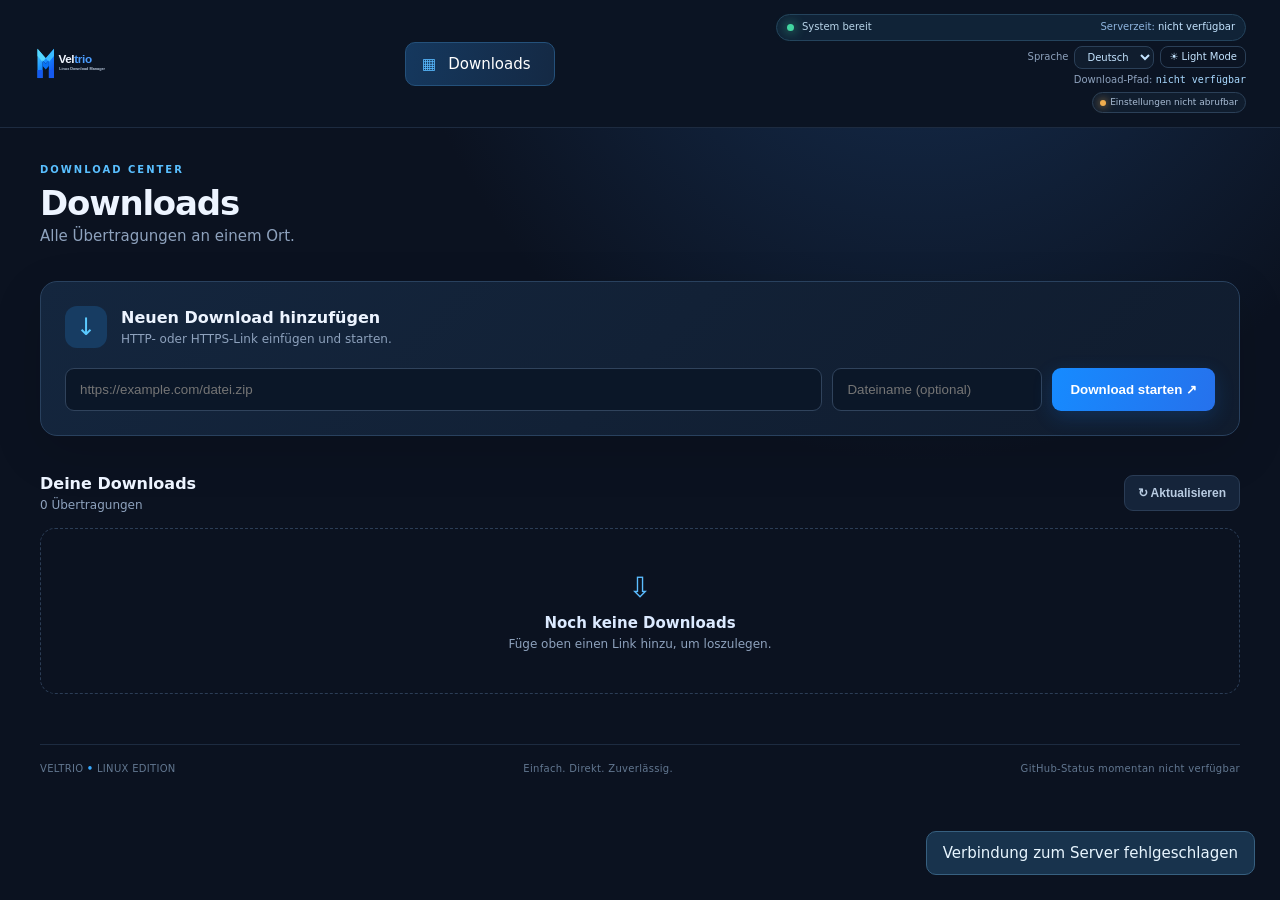
==== templates/index.html @ 201ae9a0 "Status Bar Top" ====
<!doctype html>
<html lang="de"><head><meta charset="utf-8"><meta name="viewport" content="width=device-width,initial-scale=1"><meta name="theme-color" content="#0b1220"><title>Veltrio – Download Manager</title><link rel="icon" type="image/svg+xml" href="/static/logo-status.svg"><link rel="stylesheet" href="/static/app.css?v=veltrio-header-proportions-20261105-5"></head>
<body><div class="shell"><aside class="sidebar"><img class="logo" src="/static/logo.svg" alt="Veltrio"><div class="nav active"> <span>▦</span> Downloads</div><div class="system-wrap"><div class="system"><span class="system-label"><span class="dot"></span><span data-i18n="systemReady">System bereit</span></span><span class="system-clock"><span data-i18n="serverTime">Serverzeit:</span> <time id="server-time">wird geladen …</time></span></div>
<div class="language-picker"><label for="language-select" data-i18n="language">Sprache</label><select id="language-select" aria-label="Language"><option value="de">Deutsch</option><option value="en">English</option><option value="es">Español</option></select><button type="button" id="theme-toggle" class="theme-toggle" aria-label="Toggle light/dark mode">☀ Light</button></div><div class="storage-path"><span data-i18n="downloadPath">Download-Pfad:</span> <code id="download-path">wird geladen …</code></div><div class="config-lights" id="config-lights" aria-live="polite"><span class="config-light pending">Einstellungen werden geladen …</span></div></div><div class="side-note">LINUX DOWNLOAD MANAGER</div></aside>
<main><header><div><div class="eyebrow" data-i18n="downloadCenter">DOWNLOAD CENTER</div><h1 data-i18n="downloads">Downloads</h1><p class="sub" data-i18n="subtitle">Alle Übertragungen an einem Ort.</p></div></header>
<section class="add-card"><div class="add-title"><div class="add-icon">↓</div><div><h2 data-i18n="addDownload">Neuen Download hinzufügen</h2><p data-i18n="addHint">HTTP- oder HTTPS-Link einfügen und starten.</p></div></div><form id="add-form"><input id="url" type="url" placeholder="https://example.com/file.zip" data-i18n-placeholder="urlPlaceholder" required><input id="filename" placeholder="Dateiname (optional)" data-i18n-placeholder="filenameOptional"><button type="submit"><span data-i18n="startDownload">Download starten</span> <span>↗</span></button></form></section>
<section class="list-head"><div><h2 data-i18n="yourDownloads">Deine Downloads</h2><p id="count">0 Übertragungen</p></div><button class="refresh" id="refresh" data-i18n="refresh">↻ Aktualisieren</button></section>
<section id="downloads" class="downloads"><div class="empty"><div class="empty-icon">⇩</div><h3 data-i18n="noDownloads">Noch keine Downloads</h3><p data-i18n="emptyHint">Füge oben einen Link hinzu, um loszulegen.</p></div></section>
<footer class="status-footer"><span>VELTRIO <b>•</b> LINUX EDITION</span><span data-i18n="tagline">Einfach. Direkt. Zuverlässig.</span><span id="version-status"><a href="https://github.com/anonymous-writer/Veltrio" target="_blank" rel="noopener">GitHub</a> · Status wird geladen …</span></footer></main></div><div id="toast"></div><script src="/static/app.js"></script></body></html>
---- static/app.css ----
:root{color-scheme:dark;--bg:#0b1220;--panel:#111c2e;--panel2:#142238;--line:#24344d;--text:#edf4ff;--muted:#8ea2bd;--blue:#238cff;--cyan:#5bd7ff}*{box-sizing:border-box}body{margin:0;background:radial-gradient(ellipse at 72% -20%,#18345a 0,transparent 42%),var(--bg);color:var(--text);font:15px Inter,ui-sans-serif,system-ui,-apple-system,Segoe UI,sans-serif}.shell{min-height:100vh;display:grid;grid-template-columns:248px 1fr}.sidebar{border-right:1px solid #1d2b40;padding:30px 20px;display:flex;flex-direction:column;background:#0b1423}.logo{width:205px;max-width:100%;height:auto;margin:0 0 48px}.nav{padding:13px 15px;border-radius:10px;color:#b5c5da}.nav span{margin-right:12px;color:#58baff}.nav.active{background:linear-gradient(100deg,#15385e,#142944);color:white;border:1px solid #24517b}.side-note{font-size:10px;letter-spacing:1.8px;color:#60748f;margin:32px 12px}.side-bottom{margin-top:auto;color:#91a5bf;font-size:12px;padding:12px}.dot{display:inline-block;width:7px;height:7px;border-radius:50%;background:#42d6a0;margin-right:8px;box-shadow:0 0 12px #42d6a0}main{max-width:1120px;width:100%;padding:52px 56px 26px;margin:0 auto}header,.list-head{display:flex;align-items:center;justify-content:space-between}.eyebrow{font-size:10px;letter-spacing:2px;color:#59bfff;font-weight:700}h1{font-size:34px;letter-spacing:-1.2px;margin:8px 0 4px}.sub,p{color:var(--muted)}.sub{margin:0}.system{border:1px solid #24435c;background:#102337;color:#b8d5e9;padding:9px 13px;border-radius:30px;font-size:12px}.add-card{margin-top:36px;background:linear-gradient(135deg,#14263e,#101c2e);border:1px solid #29415e;border-radius:17px;padding:24px;box-shadow:0 16px 50px #0002}.add-title{display:flex;align-items:center;gap:14px;margin-bottom:20px}.add-icon{width:42px;height:42px;display:grid;place-items:center;border-radius:12px;background:#173c62;color:#5bcaff;font-size:24px}.add-title h2,.list-head h2{font-size:16px;margin:0 0 5px}.add-title p,.list-head p{font-size:12px;margin:0}form{display:grid;grid-template-columns:1fr 210px auto;gap:10px}input{min-width:0;border:1px solid #30435c;background:#0b1728;color:white;border-radius:9px;padding:13px 14px;outline:none}input:focus{border-color:#319cff;box-shadow:0 0 0 3px #238cff22}button{border:0;border-radius:9px;background:linear-gradient(110deg,#168bff,#2671ec);color:white;font-weight:650;padding:0 18px;cursor:pointer;box-shadow:0 6px 20px #167cf533}button:hover{filter:brightness(1.12)}button:disabled{opacity:.5;cursor:wait}.list-head{margin:38px 0 16px}.refresh{background:#15243a;border:1px solid #2a3c55;box-shadow:none;color:#b9cce2;padding:10px 13px;font-size:12px}.downloads{display:grid;gap:10px}.empty{border:1px dashed #2b3d56;border-radius:15px;text-align:center;padding:42px 15px;color:#91a5bd}.empty-icon{font-size:28px;color:#5bbdff}.empty h3{font-size:15px;color:#dceaff;margin:10px 0 5px}.empty p{font-size:12px;margin:0}.item{background:#101d30;border:1px solid #263952;border-radius:13px;padding:17px 18px}.item-top{display:flex;justify-content:space-between;gap:14px}.filename{font-weight:650;overflow-wrap:anywhere}.meta{font-size:11px;color:#8196b2;margin-top:5px}.status{font-size:11px;border-radius:20px;padding:5px 9px;background:#1b3047;color:#a9c7e6;white-space:nowrap;height:max-content}.status.completed{color:#68e2b0;background:#12392f}.status.error{color:#ff9c9c;background:#3d2029}.status.downloading{color:#6dc9ff;background:#123653}.progress{height:6px;border-radius:9px;background:#24344a;margin:15px 0 9px;overflow:hidden}.bar{height:100%;background:linear-gradient(90deg,#188dff,#5bd7ff);border-radius:9px}.bottom{display:flex;justify-content:space-between;align-items:center;color:#91a5bf;font-size:11px;gap:12px}.actions{display:flex;gap:7px}.actions button{font-size:11px;padding:7px 10px;background:#1a2b43;border:1px solid #314761;box-shadow:none}footer{display:flex;justify-content:space-between;border-top:1px solid #1d2b40;margin-top:50px;padding-top:18px;color:#627790;font-size:9px;letter-spacing:1.4px}footer b{color:#36a9ff}#toast{position:fixed;bottom:25px;right:25px;background:#18334d;border:1px solid #376080;color:#e8f6ff;padding:12px 16px;border-radius:10px;opacity:0;transform:translateY(8px);transition:.2s;pointer-events:none}#toast.show{opacity:1;transform:translateY(0)}@media(max-width:850px){.shell{grid-template-columns:1fr}.sidebar{display:none}main{padding:30px 20px}form{grid-template-columns:1fr}.system{display:none}}@media(max-width:480px){h1{font-size:28px}.add-card{padding:17px}.bottom,footer{align-items:flex-start;flex-direction:column}.item-top{flex-direction:column}}

.status-footer{gap:12px;flex-wrap:wrap;letter-spacing:.3px;font-size:10px}.status-footer a{color:#8ebfe9;text-decoration:none}.status-footer a:hover{text-decoration:underline}
.system-wrap{text-align:right}.storage-path{margin-top:8px;color:var(--muted);font-size:11px;max-width:420px;overflow-wrap:anywhere}.storage-path code{color:#a9d9ff;font-family:ui-monospace,SFMono-Regular,monospace}

@media(max-width:850px){.system-wrap{display:none}}

/* Runtime configuration indicators */
.system-wrap{text-align:right;max-width:520px}.storage-path{margin-top:8px;max-width:520px;overflow-wrap:anywhere}.config-lights{display:flex;justify-content:flex-end;flex-wrap:wrap;gap:6px;margin-top:9px}.config-light{display:inline-flex;align-items:center;gap:6px;border:1px solid #2b4058;border-radius:20px;padding:5px 8px;font-size:10px;color:#a9bdd5;background:#101d2e;white-space:nowrap}.config-light i{display:inline-block;width:7px;height:7px;border-radius:50%;background:#8798aa}.config-light.on i{background:#42d6a0;box-shadow:0 0 8px #42d6a0}.config-light.off i{background:#f0ad4e;box-shadow:0 0 8px #f0ad4e}.config-light.info i{background:#55baff;box-shadow:0 0 8px #55baff}.config-light.pending i{background:#8798aa}@media(max-width:850px){.system-wrap{display:block;text-align:left;max-width:100%;margin-top:18px}.config-lights{justify-content:flex-start}}

.system-time{margin-top:7px;text-align:right;color:#8fb5df;font-size:12px;letter-spacing:.01em}
.system-time time{color:#c4e4ff;font-variant-numeric:tabular-nums}

/* Combined readiness and server clock, with language selector */
.system{display:flex;align-items:center;justify-content:space-between;gap:18px;min-width:390px;padding:9px 15px}
.system-label{display:inline-flex;align-items:center;white-space:nowrap}
.system-clock{color:#8fb5df;white-space:nowrap;font-size:12px;font-variant-numeric:tabular-nums}
.system-clock time{color:#c4e4ff}
.language-picker{display:flex;justify-content:flex-end;align-items:center;gap:8px;margin-top:8px;color:var(--muted);font-size:11px}
.language-picker select{background:#101d2e;color:#c4e4ff;border:1px solid #2b4058;border-radius:8px;padding:5px 9px;font:inherit}
@media(max-width:850px){.system{min-width:0;max-width:100%;flex-wrap:wrap;justify-content:space-between}.system-clock{white-space:normal}}
@media(max-width:480px){.system{gap:8px}.system-clock{font-size:11px}}

/* Light/dark theme toggle */
.theme-toggle{background:transparent;border:1px solid #2b4058;box-shadow:none;color:#c4e4ff;border-radius:8px;padding:5px 10px;font:inherit;font-size:11px;white-space:nowrap}
.theme-toggle:hover{filter:brightness(1.15)}
body[data-theme="light"]{color-scheme:light;--bg:#f2f6fc;--panel:#ffffff;--panel2:#eaf1fa;--line:#cbd8e8;--text:#17263a;--muted:#60738d;background:radial-gradient(ellipse at 72% -20%,#d9eaff 0,transparent 42%),var(--bg);color:var(--text)}
/* Sidebar bleibt in Light- und Dark-Modus dauerhaft dunkel. */
body[data-theme="light"] .sidebar,
body[data-theme="dark"] .sidebar{
    background:#0b1423;
    color:#e8f0ff;
    border-right-color:#1d2b40;
}
body[data-theme="light"] .sidebar .nav,
body[data-theme="dark"] .sidebar .nav{
    color:#b5c5da;
}
body[data-theme="light"] .sidebar .nav.active,
body[data-theme="dark"] .sidebar .nav.active{
    background:linear-gradient(100deg,#15385e,#142944);
    color:#fff;
    border-color:#24517b;
}
body[data-theme="light"] .sidebar .side-note,
body[data-theme="dark"] .sidebar .side-note{
    color:#60748f;
}
body[data-theme="light"] .sidebar .side-bottom,
body[data-theme="dark"] .sidebar .side-bottom{
    color:#91a5bf;
}
body[data-theme="light"] footer{color:#71849d}
body[data-theme="light"] .system{background:#edf6ff;border-color:#a9c7e4;color:#355574}
body[data-theme="light"] .system-clock,body[data-theme="light"] .system-clock time{color:#355f88}
body[data-theme="light"] .storage-path{color:#647b96}
body[data-theme="light"] .storage-path code{color:#175d9b}
body[data-theme="light"] .language-picker{color:#526b87}
body[data-theme="light"] .language-picker select,body[data-theme="light"] .theme-toggle{background:#fff;color:#294866;border-color:#c3d2e3}
body[data-theme="light"] .add-card{background:linear-gradient(135deg,#fff,#f2f7fd);border-color:#c5d7eb;box-shadow:0 16px 50px #23456a12}
body[data-theme="light"] .add-icon{background:#e1f0ff;color:#1678ce}
body[data-theme="light"] input{background:#fff;color:#1c2e44;border-color:#c4d2e2}
body[data-theme="light"] .refresh{background:#fff;color:#355574;border-color:#c5d3e3}
body[data-theme="light"] .item{background:#fff;border-color:#cbd9e8}
body[data-theme="light"] .meta,body[data-theme="light"] .bottom{color:#637993}
body[data-theme="light"] .status{background:#e8f0f8;color:#48627e}
body[data-theme="light"] .status.completed{background:#e0f7ed;color:#16734f}
body[data-theme="light"] .status.error{background:#fff0f0;color:#a23b3b}
body[data-theme="light"] .status.downloading{background:#e3f3ff;color:#176ba8}
body[data-theme="light"] .progress{background:#dce6f1}
body[data-theme="light"] .actions button{background:#f1f6fc;color:#31506f;border-color:#c4d3e4}
body[data-theme="light"] .config-light{background:#fff;color:#405a76;border-color:#c7d5e5}
body[data-theme="light"] .empty{border-color:#c4d3e4;color:#647993}
body[data-theme="light"] .empty h3{color:#233b56}
body[data-theme="light"] footer{border-color:#d3deea}
body[data-theme="light"] .status-footer a{color:#176bb4}
body[data-theme="light"] #toast{background:#fff;border-color:#b9cde2;color:#203b58;box-shadow:0 8px 30px #25486b20}

/* Keep the configuration indicators on one horizontal line when possible. */
.config-lights{display:flex;flex-direction:row;flex-wrap:nowrap;justify-content:flex-end;align-items:center;gap:6px;white-space:nowrap;overflow-x:auto;max-width:100%;padding-bottom:2px}
.config-light{flex:0 0 auto}
@media(max-width:850px){.config-lights{justify-content:flex-start}}

/* Download-Aktionen und deaktivierte Schaltflächen */
.actions .action-button{
    display:inline-flex;
    align-items:center;
    justify-content:center;
    border-radius:9px;
    padding:7px 10px;
    background:#1a2b43;
    border:1px solid #314761;
    color:#edf4ff;
    font-size:11px;
    font-weight:650;
    text-decoration:none;
    white-space:nowrap;
}
.actions button:disabled,
.actions .action-button.disabled{
    opacity:.35;
    filter:grayscale(.7);
    cursor:not-allowed;
    pointer-events:none;
    box-shadow:none;
}
body[data-theme="light"] .actions .action-button{
    background:#f1f6fc;
    color:#31506f;
    border-color:#c4d3e4;
}


/* Top navigation layout: move the former sidebar into a full-width header. */
.shell{
    min-height:100vh;
    display:flex;
    flex-direction:column;
}
.sidebar{
    width:100%;
    min-height:88px;
    height:auto;
    flex:0 0 auto;
    box-sizing:border-box;
    display:flex !important;
    flex-direction:row;
    align-items:center;
    gap:28px;
    padding:12px 34px;
    border-right:0;
    border-bottom:1px solid #1d2b40;
    background:#0b1423 !important;
}
.logo{
    width:150px;
    max-width:24vw;
    height:auto;
    margin:0 8px 0 0;
    flex:0 0 auto;
}
.sidebar .nav{
    display:flex;
    align-items:center;
    min-width:150px;
    padding:12px 18px;
    white-space:nowrap;
    color:#b5c5da !important;
}
.sidebar .nav.active{
    background:linear-gradient(100deg,#15385e,#142944) !important;
    color:#fff !important;
    border:1px solid #24517b !important;
}
.sidebar .nav span{margin-right:12px;color:#58baff}
.sidebar .side-note{
    margin:0 0 0 auto;
    color:#60748f !important;
    font-size:10px;
    letter-spacing:1.8px;
    white-space:nowrap;
}
.sidebar .side-bottom{display:none}
main{
    width:100%;
    max-width:1500px;
    padding:36px 40px 26px;
    margin:0 auto;
}
body[data-theme="light"] .sidebar{
    background:#0b1423 !important;
    border-bottom-color:#1d2b40 !important;
}
body[data-theme="light"] .sidebar .nav{color:#b5c5da !important}
body[data-theme="light"] .sidebar .nav.active{
    background:linear-gradient(100deg,#15385e,#142944) !important;
    color:#fff !important;
    border-color:#24517b !important;
}
body[data-theme="light"] .sidebar .side-note{color:#60748f !important}

@media(max-width:850px){
    .sidebar{
        display:flex !important;
        min-height:76px;
        gap:12px;
        padding:10px 18px;
        flex-wrap:wrap;
    }
    .logo{width:118px;max-width:30vw}
    .sidebar .nav{min-width:0;padding:10px 13px}
    .sidebar .side-note{display:none}
    main{padding:28px 20px 22px}
}
@media(max-width:480px){
    .sidebar{gap:8px;padding:10px 12px}
    .logo{width:100px}
    .sidebar .nav{padding:9px 11px;font-size:13px}
    main{padding:22px 14px 18px}
}


/* Compact status area: keep technical indicators visually secondary. */
.system{
    font-size:11px;
    padding:7px 12px;
    gap:12px;
}
.system-clock{
    font-size:10px;
}
.system-wrap{
    max-width:520px;
}
.language-picker{
    font-size:10px;
    gap:6px;
    margin-top:5px;
}
.storage-path{
    font-size:10px;
    margin-top:5px;
}
.config-lights{
    gap:4px;
    margin-top:6px;
}
.config-light{
    font-size:9px;
    padding:4px 7px;
}


/* Reference layout: compact, right-aligned status block in four rows. */
header{
    align-items:flex-start !important;
}
.system-wrap{
    display:flex !important;
    flex:0 0 440px !important;
    flex-direction:column !important;
    align-items:stretch !important;
    width:440px !important;
    max-width:440px !important;
    min-width:0 !important;
    margin:0 0 0 auto !important;
    text-align:right !important;
    gap:0 !important;
}
.system-wrap > .system{
    display:flex !important;
    flex:0 0 auto !important;
    width:100% !important;
    min-width:0 !important;
    max-width:100% !important;
    box-sizing:border-box !important;
    align-items:center !important;
    justify-content:space-between !important;
    flex-wrap:nowrap !important;
    gap:8px !important;
    padding:6px 10px !important;
    font-size:9px !important;
    line-height:1.2 !important;
}
.system-wrap .system-label,
.system-wrap .system-clock,
.system-wrap .system-clock time{
    font-size:9px !important;
    line-height:1.2 !important;
    white-space:nowrap !important;
}
.system-wrap > .language-picker{
    display:flex !important;
    flex:0 0 auto !important;
    justify-content:flex-end !important;
    align-items:center !important;
    gap:5px !important;
    margin-top:5px !important;
    font-size:9px !important;
    line-height:1.2 !important;
}
.system-wrap .language-picker label,
.system-wrap .language-picker select,
.system-wrap .language-picker button,
.system-wrap .language-picker .theme-toggle{
    font-size:9px !important;
    line-height:1.2 !important;
}
.system-wrap .language-picker select,
.system-wrap .language-picker button,
.system-wrap .language-picker .theme-toggle{
    padding:4px 7px !important;
}
.system-wrap > .storage-path{
    display:block !important;
    flex:0 0 auto !important;
    width:100% !important;
    max-width:100% !important;
    box-sizing:border-box !important;
    margin-top:5px !important;
    font-size:9px !important;
    line-height:1.2 !important;
    white-space:nowrap !important;
    overflow:hidden !important;
    text-overflow:ellipsis !important;
}
.system-wrap .storage-path code{
    font-size:9px !important;
}
.system-wrap > .config-lights{
    display:flex !important;
    flex:0 0 auto !important;
    flex-direction:row !important;
    flex-wrap:nowrap !important;
    justify-content:flex-end !important;
    align-items:center !important;
    gap:4px !important;
    width:100% !important;
    max-width:100% !important;
    margin-top:6px !important;
    padding:0 !important;
    overflow-x:auto !important;
    white-space:nowrap !important;
}
.system-wrap .config-light{
    flex:0 0 auto !important;
    gap:4px !important;
    padding:3px 6px !important;
    font-size:8px !important;
    line-height:1.2 !important;
}
.system-wrap .config-light i{
    width:6px !important;
    height:6px !important;
    flex:0 0 6px !important;
}
@media(max-width:850px){
    header{
        align-items:stretch !important;
    }
    .system-wrap{
        flex:1 1 100% !important;
        width:100% !important;
        max-width:100% !important;
        margin:16px 0 0 !important;
    }
    .system-wrap > .config-lights{
        justify-content:flex-start !important;
    }
}


/* Put the compact system/status controls into the top navigation bar. */
.sidebar{
    min-height:116px !important;
    height:auto !important;
    padding:12px 28px !important;
    gap:22px !important;
    align-items:center !important;
    flex-wrap:nowrap !important;
    overflow:visible !important;
}
.sidebar .logo{
    width:105px !important;
    max-width:15vw !important;
    margin:0 4px 0 0 !important;
}
.sidebar .nav{
    flex:0 0 auto !important;
    min-width:135px !important;
    padding:11px 16px !important;
}
.sidebar > .system-wrap{
    display:flex !important;
    flex:0 1 470px !important;
    flex-direction:column !important;
    align-items:stretch !important;
    width:470px !important;
    max-width:470px !important;
    min-width:330px !important;
    margin:0 0 0 auto !important;
    text-align:right !important;
    gap:0 !important;
}
.sidebar > .system-wrap > .system{
    display:flex !important;
    width:100% !important;
    min-width:0 !important;
    box-sizing:border-box !important;
    flex-wrap:nowrap !important;
    align-items:center !important;
    justify-content:space-between !important;
    padding:5px 9px !important;
    gap:8px !important;
    font-size:9px !important;
    line-height:1.2 !important;
}
.sidebar > .system-wrap .system-label,
.sidebar > .system-wrap .system-clock,
.sidebar > .system-wrap .system-clock *{
    font-size:9px !important;
    line-height:1.2 !important;
    white-space:nowrap !important;
}
.sidebar > .system-wrap > .language-picker{
    display:flex !important;
    justify-content:flex-end !important;
    align-items:center !important;
    gap:5px !important;
    margin-top:4px !important;
    font-size:9px !important;
}
.sidebar > .system-wrap .language-picker label,
.sidebar > .system-wrap .language-picker select,
.sidebar > .system-wrap .language-picker button{
    font-size:9px !important;
    line-height:1.2 !important;
}
.sidebar > .system-wrap .language-picker select,
.sidebar > .system-wrap .language-picker button{
    padding:3px 7px !important;
}
.sidebar > .system-wrap > .storage-path{
    width:100% !important;
    max-width:100% !important;
    margin-top:4px !important;
    font-size:9px !important;
    line-height:1.2 !important;
    white-space:nowrap !important;
    overflow:hidden !important;
    text-overflow:ellipsis !important;
}
.sidebar > .system-wrap .storage-path code{
    font-size:9px !important;
}
.sidebar > .system-wrap > .config-lights{
    display:flex !important;
    flex-wrap:nowrap !important;
    justify-content:flex-end !important;
    gap:4px !important;
    width:100% !important;
    margin-top:5px !important;
    padding:0 !important;
    overflow-x:auto !important;
}
.sidebar > .system-wrap .config-light{
    flex:0 0 auto !important;
    padding:3px 5px !important;
    font-size:8px !important;
    line-height:1.2 !important;
}
.sidebar > .side-note{
    display:none !important;
}
main > header{
    align-items:flex-start !important;
}
main > header > .system-wrap{
    display:none !important;
}
@media(max-width:1100px){
    .sidebar{
        flex-wrap:wrap !important;
        min-height:0 !important;
        justify-content:space-between !important;
    }
    .sidebar > .system-wrap{
        order:3 !important;
        flex:1 1 100% !important;
        width:100% !important;
        max-width:100% !important;
        min-width:0 !important;
        margin:8px 0 0 !important;
    }
}
@media(max-width:850px){
    .sidebar{
        display:flex !important;
        min-height:0 !important;
        padding:12px 18px !important;
    }
    .sidebar > .system-wrap{
        display:flex !important;
    }
    .sidebar > .system-wrap > .system{
        display:flex !important;
    }
}


/* Header proportions aligned with the LeaseEditor reference. */
.sidebar{
    display:grid !important;
    grid-template-columns: 150px 150px minmax(360px, 470px) !important;
    grid-template-rows: 1fr !important;
    align-items:center !important;
    justify-content:space-between !important;
    column-gap:28px !important;
    row-gap:0 !important;
    width:100% !important;
    min-height:116px !important;
    height:auto !important;
    box-sizing:border-box !important;
    padding:14px 34px !important;
    overflow:visible !important;
    border-right:0 !important;
    border-bottom:1px solid #1d2b40 !important;
    background:#0b1423 !important;
}
.sidebar > .logo{
    grid-column:1 !important;
    grid-row:1 !important;
    display:block !important;
    width:150px !important;
    max-width:100% !important;
    height:auto !important;
    margin:0 !important;
    justify-self:start !important;
    align-self:center !important;
}
.sidebar > .nav{
    grid-column:2 !important;
    grid-row:1 !important;
    display:flex !important;
    width:150px !important;
    min-width:0 !important;
    box-sizing:border-box !important;
    justify-self:start !important;
    align-self:center !important;
    justify-content:flex-start !important;
    padding:12px 16px !important;
    white-space:nowrap !important;
}
.sidebar > .system-wrap{
    grid-column:3 !important;
    grid-row:1 !important;
    display:flex !important;
    flex-direction:column !important;
    align-items:stretch !important;
    justify-self:end !important;
    align-self:center !important;
    width:100% !important;
    max-width:470px !important;
    min-width:0 !important;
    margin:0 !important;
    gap:0 !important;
    text-align:right !important;
}
.sidebar > .system-wrap > .system{
    display:flex !important;
    width:100% !important;
    min-width:0 !important;
    box-sizing:border-box !important;
    flex-wrap:nowrap !important;
    justify-content:space-between !important;
    align-items:center !important;
    padding:6px 10px !important;
    gap:8px !important;
    font-size:10px !important;
    line-height:1.25 !important;
}
.sidebar > .system-wrap .system-label,
.sidebar > .system-wrap .system-clock,
.sidebar > .system-wrap .system-clock *{
    font-size:10px !important;
    line-height:1.25 !important;
    white-space:nowrap !important;
}
.sidebar > .system-wrap > .language-picker{
    display:flex !important;
    justify-content:flex-end !important;
    align-items:center !important;
    gap:6px !important;
    margin-top:5px !important;
    font-size:10px !important;
}
.sidebar > .system-wrap .language-picker label,
.sidebar > .system-wrap .language-picker select,
.sidebar > .system-wrap .language-picker button{
    font-size:10px !important;
    line-height:1.25 !important;
}
.sidebar > .system-wrap .language-picker select,
.sidebar > .system-wrap .language-picker button{
    padding:4px 8px !important;
}
.sidebar > .system-wrap > .storage-path{
    display:block !important;
    width:100% !important;
    max-width:100% !important;
    margin-top:5px !important;
    font-size:10px !important;
    line-height:1.25 !important;
    white-space:nowrap !important;
    overflow:hidden !important;
    text-overflow:ellipsis !important;
}
.sidebar > .system-wrap .storage-path code{
    font-size:10px !important;
}
.sidebar > .system-wrap > .config-lights{
    display:flex !important;
    flex-wrap:nowrap !important;
    justify-content:flex-end !important;
    align-items:center !important;
    gap:5px !important;
    width:100% !important;
    margin-top:6px !important;
    padding:0 !important;
    overflow-x:auto !important;
}
.sidebar > .system-wrap .config-light{
    flex:0 0 auto !important;
    padding:4px 7px !important;
    font-size:9px !important;
    line-height:1.25 !important;
}
.sidebar > .side-note{
    display:none !important;
}
main{
    width:100% !important;
    max-width:1500px !important;
    box-sizing:border-box !important;
    margin:0 auto !important;
    padding:36px 40px 26px !important;
}
main > header{
    align-items:flex-start !important;
}
main > header > .system-wrap{
    display:none !important;
}
@media(max-width:1050px){
    .sidebar{
        grid-template-columns: minmax(110px, 150px) minmax(125px, 150px) minmax(280px, 1fr) !important;
        column-gap:16px !important;
        padding:12px 22px !important;
    }
    .sidebar > .logo{width:130px !important}
    .sidebar > .nav{width:140px !important}
    .sidebar > .system-wrap{max-width:100% !important}
    main{padding:30px 24px 22px !important}
}
@media(max-width:760px){
    .sidebar{
        grid-template-columns:1fr 1fr !important;
        grid-template-rows:auto auto !important;
        gap:12px !important;
        padding:12px 16px !important;
    }
    .sidebar > .logo{
        grid-column:1 !important;
        grid-row:1 !important;
        width:120px !important;
    }
    .sidebar > .nav{
        grid-column:2 !important;
        grid-row:1 !important;
        width:auto !important;
        justify-self:end !important;
    }
    .sidebar > .system-wrap{
        grid-column:1 / -1 !important;
        grid-row:2 !important;
        width:100% !important;
        max-width:none !important;
    }
    main{padding:24px 16px 20px !important}
}
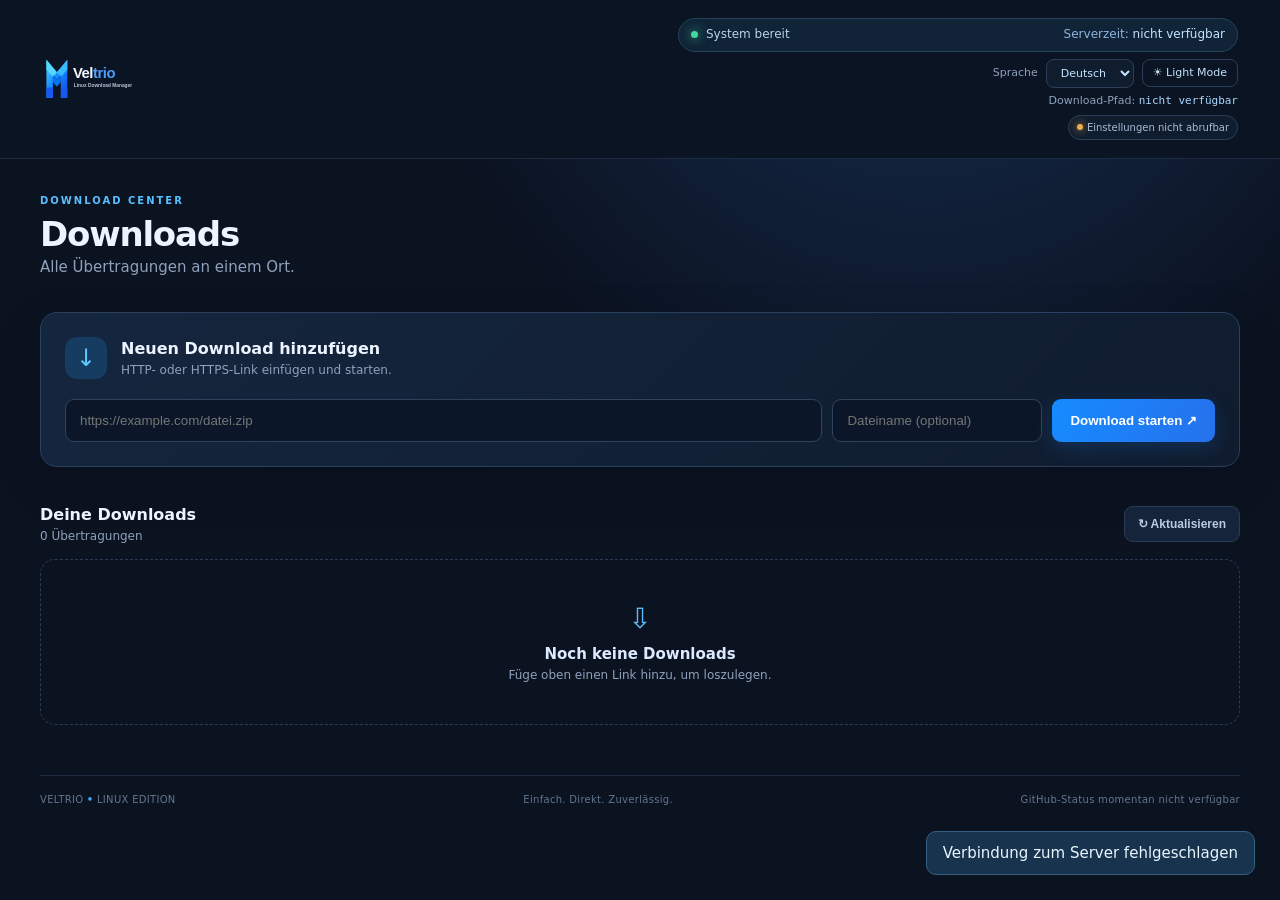
==== commit 154e57b8: "Status Bar Top" ====
--- a/templates/index.html
+++ b/templates/index.html
@@ -1,6 +1,6 @@
 <!doctype html>
-<html lang="de"><head><meta charset="utf-8"><meta name="viewport" content="width=device-width,initial-scale=1"><meta name="theme-color" content="#0b1220"><title>Veltrio – Download Manager</title><link rel="icon" type="image/svg+xml" href="/static/logo-status.svg"><link rel="stylesheet" href="/static/app.css?v=veltrio-header-proportions-20261105-5"></head>
-<body><div class="shell"><aside class="sidebar"><img class="logo" src="/static/logo.svg" alt="Veltrio"><div class="nav active"> <span>▦</span> Downloads</div><div class="system-wrap"><div class="system"><span class="system-label"><span class="dot"></span><span data-i18n="systemReady">System bereit</span></span><span class="system-clock"><span data-i18n="serverTime">Serverzeit:</span> <time id="server-time">wird geladen …</time></span></div>
+<html lang="de"><head><meta charset="utf-8"><meta name="viewport" content="width=device-width,initial-scale=1"><meta name="theme-color" content="#0b1220"><title>Veltrio – Download Manager</title><link rel="icon" type="image/svg+xml" href="/static/logo-status.svg"><link rel="stylesheet" href="/static/app.css?v=veltrio-header-polished-20261105-6"></head>
+<body><div class="shell"><aside class="sidebar"><img class="logo" src="/static/logo.svg" alt="Veltrio"><div class="system-wrap"><div class="system"><span class="system-label"><span class="dot"></span><span data-i18n="systemReady">System bereit</span></span><span class="system-clock"><span data-i18n="serverTime">Serverzeit:</span> <time id="server-time">wird geladen …</time></span></div>
 <div class="language-picker"><label for="language-select" data-i18n="language">Sprache</label><select id="language-select" aria-label="Language"><option value="de">Deutsch</option><option value="en">English</option><option value="es">Español</option></select><button type="button" id="theme-toggle" class="theme-toggle" aria-label="Toggle light/dark mode">☀ Light</button></div><div class="storage-path"><span data-i18n="downloadPath">Download-Pfad:</span> <code id="download-path">wird geladen …</code></div><div class="config-lights" id="config-lights" aria-live="polite"><span class="config-light pending">Einstellungen werden geladen …</span></div></div><div class="side-note">LINUX DOWNLOAD MANAGER</div></aside>
 <main><header><div><div class="eyebrow" data-i18n="downloadCenter">DOWNLOAD CENTER</div><h1 data-i18n="downloads">Downloads</h1><p class="sub" data-i18n="subtitle">Alle Übertragungen an einem Ort.</p></div></header>
 <section class="add-card"><div class="add-title"><div class="add-icon">↓</div><div><h2 data-i18n="addDownload">Neuen Download hinzufügen</h2><p data-i18n="addHint">HTTP- oder HTTPS-Link einfügen und starten.</p></div></div><form id="add-form"><input id="url" type="url" placeholder="https://example.com/file.zip" data-i18n-placeholder="urlPlaceholder" required><input id="filename" placeholder="Dateiname (optional)" data-i18n-placeholder="filenameOptional"><button type="submit"><span data-i18n="startDownload">Download starten</span> <span>↗</span></button></form></section>
--- a/static/app.css
+++ b/static/app.css
@@ -668,3 +668,168 @@
     }
     main{padding:24px 16px 20px !important}
 }
+
+
+/* Final header sizing: larger brand and readable status controls.
+   The redundant Downloads tab is removed; the page title remains below. */
+.sidebar{
+    display:grid !important;
+    grid-template-columns:minmax(190px, 1fr) minmax(480px, 560px) !important;
+    grid-template-rows:1fr !important;
+    align-items:center !important;
+    justify-content:space-between !important;
+    column-gap:32px !important;
+    width:100% !important;
+    min-height:132px !important;
+    height:auto !important;
+    box-sizing:border-box !important;
+    padding:18px 42px !important;
+    overflow:visible !important;
+    border-right:0 !important;
+    border-bottom:1px solid #1d2b40 !important;
+    background:#0b1423 !important;
+}
+.sidebar > .logo{
+    grid-column:1 !important;
+    grid-row:1 !important;
+    display:block !important;
+    width:190px !important;
+    max-width:100% !important;
+    height:auto !important;
+    margin:0 !important;
+    justify-self:start !important;
+    align-self:center !important;
+}
+.sidebar > .system-wrap{
+    grid-column:2 !important;
+    grid-row:1 !important;
+    display:flex !important;
+    flex-direction:column !important;
+    align-items:stretch !important;
+    justify-self:end !important;
+    align-self:center !important;
+    width:100% !important;
+    max-width:560px !important;
+    min-width:0 !important;
+    margin:0 !important;
+    gap:0 !important;
+    text-align:right !important;
+}
+.sidebar > .system-wrap > .system{
+    display:flex !important;
+    width:100% !important;
+    min-width:0 !important;
+    box-sizing:border-box !important;
+    flex-wrap:nowrap !important;
+    justify-content:space-between !important;
+    align-items:center !important;
+    padding:8px 12px !important;
+    gap:12px !important;
+    font-size:12px !important;
+    line-height:1.3 !important;
+}
+.sidebar > .system-wrap .system-label,
+.sidebar > .system-wrap .system-clock,
+.sidebar > .system-wrap .system-clock *{
+    font-size:12px !important;
+    line-height:1.3 !important;
+    white-space:nowrap !important;
+}
+.sidebar > .system-wrap > .language-picker{
+    display:flex !important;
+    justify-content:flex-end !important;
+    align-items:center !important;
+    gap:8px !important;
+    margin-top:7px !important;
+    font-size:11px !important;
+}
+.sidebar > .system-wrap .language-picker label,
+.sidebar > .system-wrap .language-picker select,
+.sidebar > .system-wrap .language-picker button{
+    font-size:11px !important;
+    line-height:1.3 !important;
+}
+.sidebar > .system-wrap .language-picker select,
+.sidebar > .system-wrap .language-picker button{
+    padding:6px 10px !important;
+}
+.sidebar > .system-wrap > .storage-path{
+    display:block !important;
+    width:100% !important;
+    max-width:100% !important;
+    margin-top:6px !important;
+    font-size:11px !important;
+    line-height:1.3 !important;
+    white-space:nowrap !important;
+    overflow:hidden !important;
+    text-overflow:ellipsis !important;
+}
+.sidebar > .system-wrap .storage-path code{
+    font-size:11px !important;
+}
+.sidebar > .system-wrap > .config-lights{
+    display:flex !important;
+    flex-wrap:nowrap !important;
+    justify-content:flex-end !important;
+    align-items:center !important;
+    gap:6px !important;
+    width:100% !important;
+    margin-top:7px !important;
+    padding:0 !important;
+    overflow-x:auto !important;
+}
+.sidebar > .system-wrap .config-light{
+    flex:0 0 auto !important;
+    padding:5px 8px !important;
+    font-size:10px !important;
+    line-height:1.3 !important;
+}
+.sidebar > .side-note{
+    display:none !important;
+}
+main{
+    width:100% !important;
+    max-width:1500px !important;
+    box-sizing:border-box !important;
+    margin:0 auto !important;
+    padding:36px 40px 26px !important;
+}
+main > header{
+    align-items:flex-start !important;
+}
+main > header > .system-wrap{
+    display:none !important;
+}
+@media(max-width:1050px){
+    .sidebar{
+        grid-template-columns:minmax(150px, 1fr) minmax(360px, 1.5fr) !important;
+        column-gap:20px !important;
+        padding:16px 24px !important;
+    }
+    .sidebar > .logo{width:165px !important}
+    .sidebar > .system-wrap{max-width:100% !important}
+    main{padding:30px 24px 22px !important}
+}
+@media(max-width:760px){
+    .sidebar{
+        grid-template-columns:1fr !important;
+        grid-template-rows:auto auto !important;
+        gap:16px !important;
+        padding:16px 18px !important;
+    }
+    .sidebar > .logo{
+        grid-column:1 !important;
+        grid-row:1 !important;
+        width:150px !important;
+    }
+    .sidebar > .system-wrap{
+        grid-column:1 !important;
+        grid-row:2 !important;
+        width:100% !important;
+        max-width:none !important;
+    }
+    .sidebar > .system-wrap > .config-lights{
+        justify-content:flex-start !important;
+    }
+    main{padding:24px 16px 20px !important}
+}
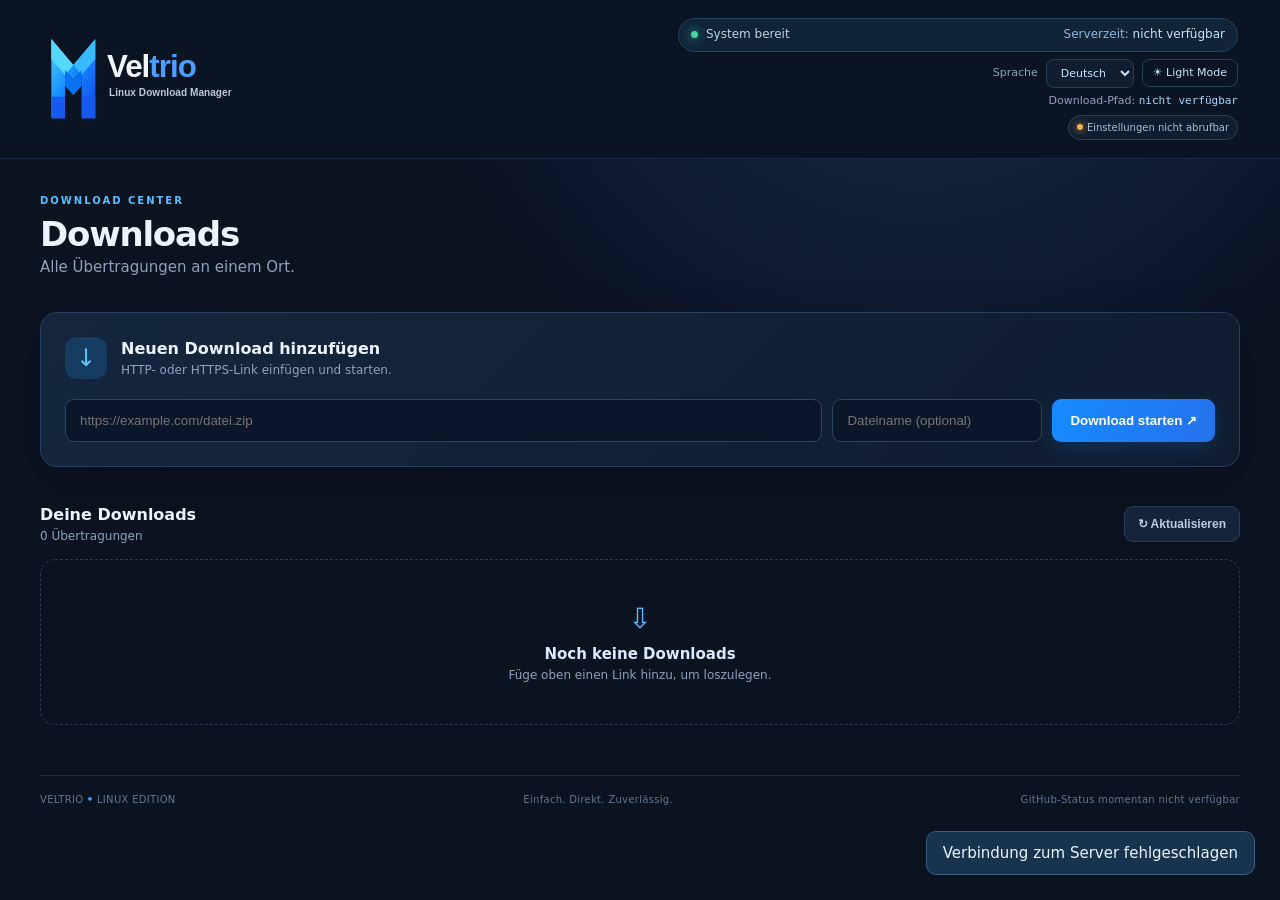
==== commit 9801f019: "Status Bar Top" ====
--- a/templates/index.html
+++ b/templates/index.html
@@ -1,5 +1,5 @@
 <!doctype html>
-<html lang="de"><head><meta charset="utf-8"><meta name="viewport" content="width=device-width,initial-scale=1"><meta name="theme-color" content="#0b1220"><title>Veltrio – Download Manager</title><link rel="icon" type="image/svg+xml" href="/static/logo-status.svg"><link rel="stylesheet" href="/static/app.css?v=veltrio-header-polished-20261105-6"></head>
+<html lang="de"><head><meta charset="utf-8"><meta name="viewport" content="width=device-width,initial-scale=1"><meta name="theme-color" content="#0b1220"><title>Veltrio – Download Manager</title><link rel="icon" type="image/svg+xml" href="/static/logo-status.svg"><link rel="stylesheet" href="/static/app.css?v=veltrio-logo-grid-track-fix-20261105-7"></head>
 <body><div class="shell"><aside class="sidebar"><img class="logo" src="/static/logo.svg" alt="Veltrio"><div class="system-wrap"><div class="system"><span class="system-label"><span class="dot"></span><span data-i18n="systemReady">System bereit</span></span><span class="system-clock"><span data-i18n="serverTime">Serverzeit:</span> <time id="server-time">wird geladen …</time></span></div>
 <div class="language-picker"><label for="language-select" data-i18n="language">Sprache</label><select id="language-select" aria-label="Language"><option value="de">Deutsch</option><option value="en">English</option><option value="es">Español</option></select><button type="button" id="theme-toggle" class="theme-toggle" aria-label="Toggle light/dark mode">☀ Light</button></div><div class="storage-path"><span data-i18n="downloadPath">Download-Pfad:</span> <code id="download-path">wird geladen …</code></div><div class="config-lights" id="config-lights" aria-live="polite"><span class="config-light pending">Einstellungen werden geladen …</span></div></div><div class="side-note">LINUX DOWNLOAD MANAGER</div></aside>
 <main><header><div><div class="eyebrow" data-i18n="downloadCenter">DOWNLOAD CENTER</div><h1 data-i18n="downloads">Downloads</h1><p class="sub" data-i18n="subtitle">Alle Übertragungen an einem Ort.</p></div></header>
--- a/static/app.css
+++ b/static/app.css
@@ -674,7 +674,7 @@
    The redundant Downloads tab is removed; the page title remains below. */
 .sidebar{
     display:grid !important;
-    grid-template-columns:minmax(190px, 1fr) minmax(480px, 560px) !important;
+    grid-template-columns: minmax(400px, 1fr) minmax(480px, 560px) !important;
     grid-template-rows:1fr !important;
     align-items:center !important;
     justify-content:space-between !important;
@@ -833,3 +833,41 @@
     }
     main{padding:24px 16px 20px !important}
 }
+
+
+/* Final logo sizing: allocate a full-width grid track and preserve the SVG ratio. */
+@media (min-width: 1051px) {
+    .sidebar {
+        grid-template-columns: minmax(400px, 1fr) minmax(480px, 560px) !important;
+        column-gap: 32px !important;
+    }
+    .sidebar > .logo {
+        display: block !important;
+        width: 400px !important;
+        max-width: 400px !important;
+        height: auto !important;
+        object-fit: contain !important;
+        object-position: left center !important;
+        justify-self: start !important;
+        align-self: center !important;
+    }
+}
+@media (min-width: 761px) and (max-width: 1050px) {
+    .sidebar {
+        grid-template-columns: minmax(300px, 1fr) minmax(360px, 1.5fr) !important;
+    }
+    .sidebar > .logo {
+        width: 300px !important;
+        max-width: 100% !important;
+        height: auto !important;
+        object-fit: contain !important;
+    }
+}
+@media (max-width: 760px) {
+    .sidebar > .logo {
+        width: 260px !important;
+        max-width: 100% !important;
+        height: auto !important;
+        object-fit: contain !important;
+    }
+}
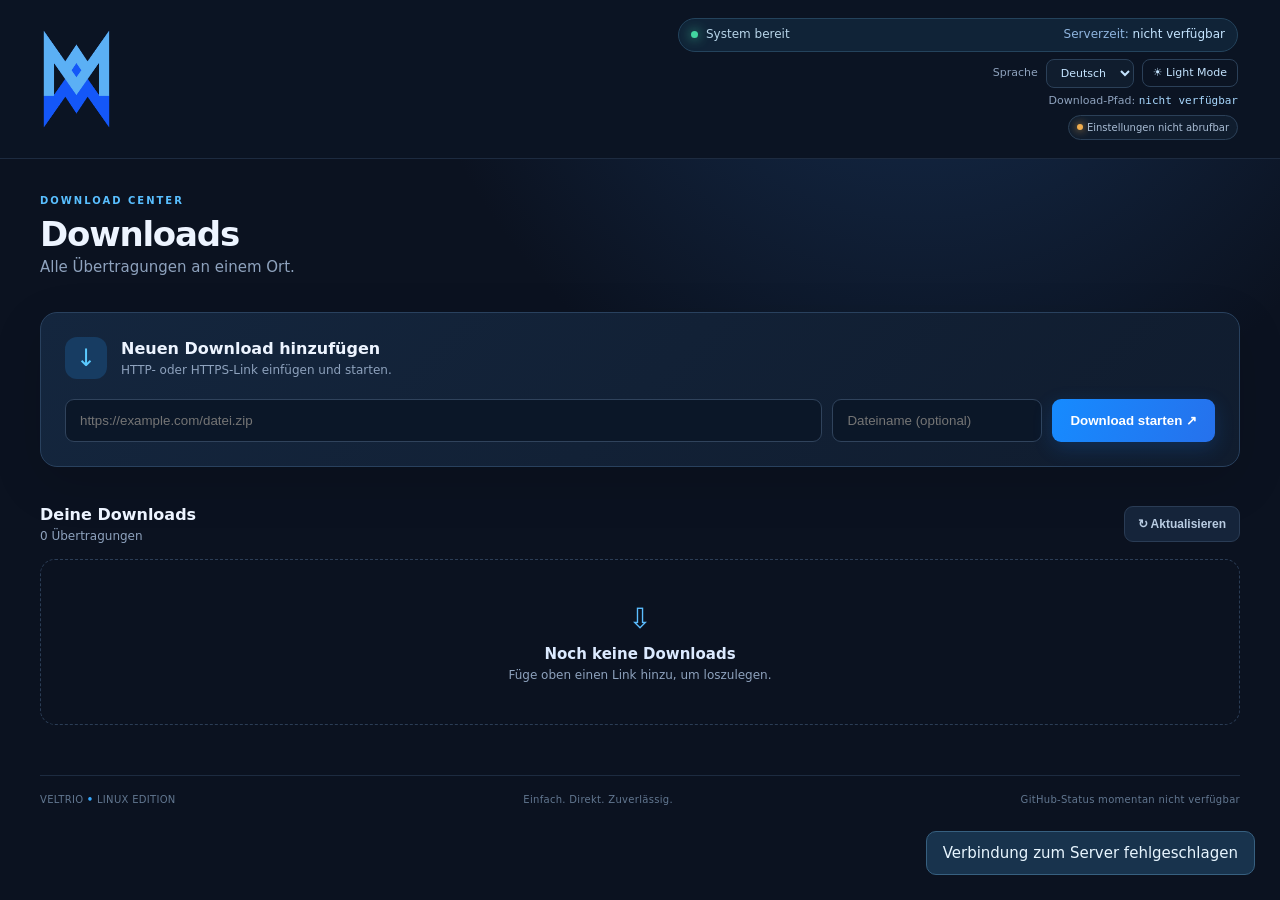
==== commit c43b7e4a: "Status Bar Top" ====
--- a/templates/index.html
+++ b/templates/index.html
@@ -1,6 +1,6 @@
 <!doctype html>
-<html lang="de"><head><meta charset="utf-8"><meta name="viewport" content="width=device-width,initial-scale=1"><meta name="theme-color" content="#0b1220"><title>Veltrio – Download Manager</title><link rel="icon" type="image/svg+xml" href="/static/logo-status.svg"><link rel="stylesheet" href="/static/app.css?v=veltrio-logo-grid-track-fix-20261105-7"></head>
-<body><div class="shell"><aside class="sidebar"><img class="logo" src="/static/logo.svg" alt="Veltrio"><div class="system-wrap"><div class="system"><span class="system-label"><span class="dot"></span><span data-i18n="systemReady">System bereit</span></span><span class="system-clock"><span data-i18n="serverTime">Serverzeit:</span> <time id="server-time">wird geladen …</time></span></div>
+<html lang="de"><head><meta charset="utf-8"><meta name="viewport" content="width=device-width,initial-scale=1"><meta name="theme-color" content="#0b1220"><title>Veltrio – Download Manager</title><link rel="icon" type="image/svg+xml" href="/static/logo-status.svg"><link rel="stylesheet" href="/static/app.css?v=veltrio-correct-logo-20261105-8"></head>
+<body><div class="shell"><aside class="sidebar"><img class="logo" src="/static/logo-wlm.png" alt="Veltrio"><div class="system-wrap"><div class="system"><span class="system-label"><span class="dot"></span><span data-i18n="systemReady">System bereit</span></span><span class="system-clock"><span data-i18n="serverTime">Serverzeit:</span> <time id="server-time">wird geladen …</time></span></div>
 <div class="language-picker"><label for="language-select" data-i18n="language">Sprache</label><select id="language-select" aria-label="Language"><option value="de">Deutsch</option><option value="en">English</option><option value="es">Español</option></select><button type="button" id="theme-toggle" class="theme-toggle" aria-label="Toggle light/dark mode">☀ Light</button></div><div class="storage-path"><span data-i18n="downloadPath">Download-Pfad:</span> <code id="download-path">wird geladen …</code></div><div class="config-lights" id="config-lights" aria-live="polite"><span class="config-light pending">Einstellungen werden geladen …</span></div></div><div class="side-note">LINUX DOWNLOAD MANAGER</div></aside>
 <main><header><div><div class="eyebrow" data-i18n="downloadCenter">DOWNLOAD CENTER</div><h1 data-i18n="downloads">Downloads</h1><p class="sub" data-i18n="subtitle">Alle Übertragungen an einem Ort.</p></div></header>
 <section class="add-card"><div class="add-title"><div class="add-icon">↓</div><div><h2 data-i18n="addDownload">Neuen Download hinzufügen</h2><p data-i18n="addHint">HTTP- oder HTTPS-Link einfügen und starten.</p></div></div><form id="add-form"><input id="url" type="url" placeholder="https://example.com/file.zip" data-i18n-placeholder="urlPlaceholder" required><input id="filename" placeholder="Dateiname (optional)" data-i18n-placeholder="filenameOptional"><button type="submit"><span data-i18n="startDownload">Download starten</span> <span>↗</span></button></form></section>
--- a/static/app.css
+++ b/static/app.css
@@ -871,3 +871,28 @@
         object-fit: contain !important;
     }
 }
+
+
+/* Use the supplied Veltrio symbol, sized to the status block height. */
+@media (min-width: 761px) {
+    .sidebar > .logo {
+        display: block !important;
+        width: auto !important;
+        height: 100px !important;
+        max-width: none !important;
+        object-fit: contain !important;
+        object-position: left center !important;
+        justify-self: start !important;
+        align-self: center !important;
+    }
+}
+@media (max-width: 760px) {
+    .sidebar > .logo {
+        display: block !important;
+        width: auto !important;
+        height: 72px !important;
+        max-width: 100% !important;
+        object-fit: contain !important;
+        object-position: left center !important;
+    }
+}
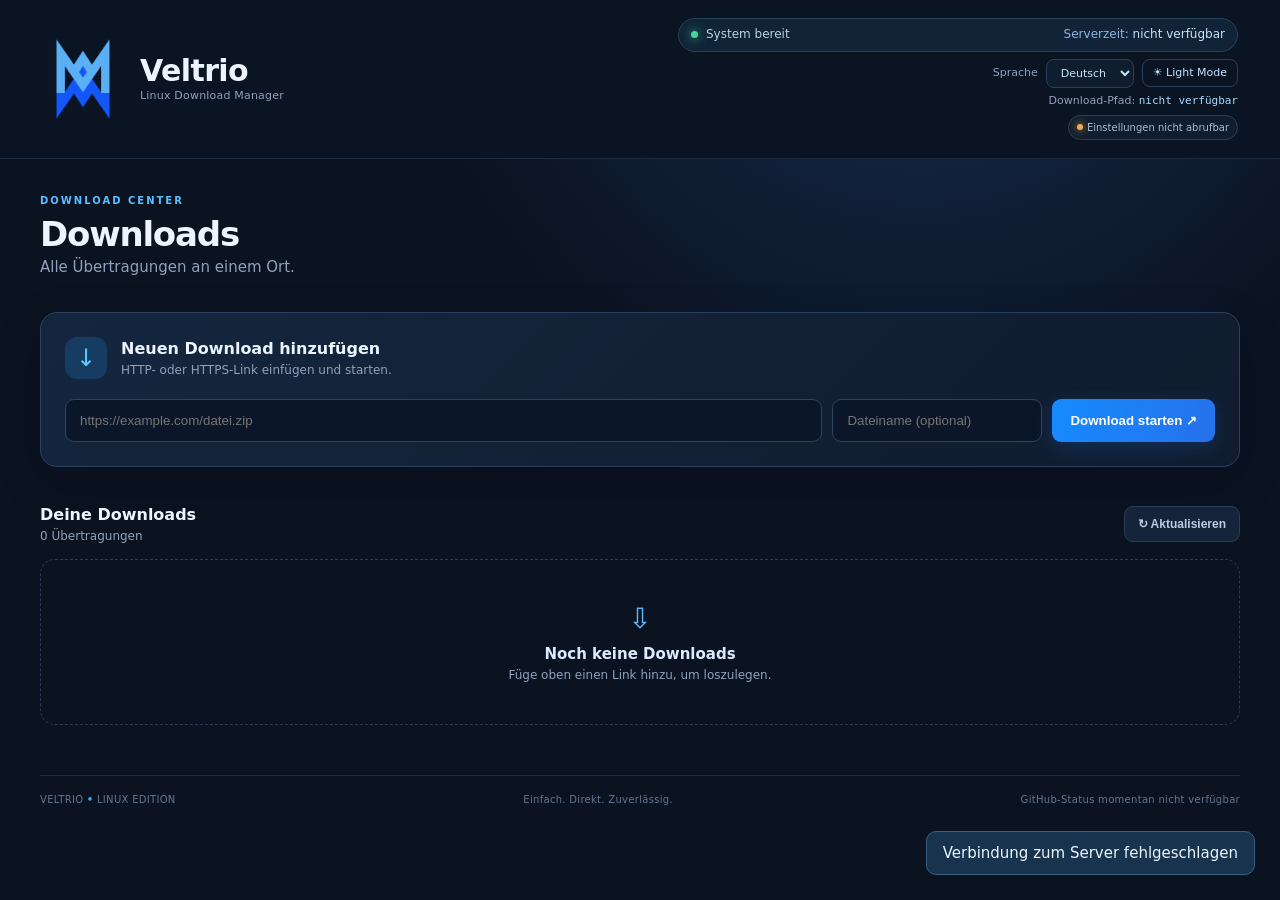
==== commit beb85fd3: "Status Bar Top" ====
--- a/templates/index.html
+++ b/templates/index.html
@@ -1,6 +1,9 @@
 <!doctype html>
-<html lang="de"><head><meta charset="utf-8"><meta name="viewport" content="width=device-width,initial-scale=1"><meta name="theme-color" content="#0b1220"><title>Veltrio – Download Manager</title><link rel="icon" type="image/svg+xml" href="/static/logo-status.svg"><link rel="stylesheet" href="/static/app.css?v=veltrio-correct-logo-20261105-8"></head>
-<body><div class="shell"><aside class="sidebar"><img class="logo" src="/static/logo-wlm.png" alt="Veltrio"><div class="system-wrap"><div class="system"><span class="system-label"><span class="dot"></span><span data-i18n="systemReady">System bereit</span></span><span class="system-clock"><span data-i18n="serverTime">Serverzeit:</span> <time id="server-time">wird geladen …</time></span></div>
+<html lang="de"><head><meta charset="utf-8"><meta name="viewport" content="width=device-width,initial-scale=1"><meta name="theme-color" content="#0b1220"><title>Veltrio – Download Manager</title><link rel="icon" type="image/svg+xml" href="/static/logo-status.svg"><link rel="stylesheet" href="/static/app.css?v=veltrio-brand-title-20261105-9"></head>
+<body><div class="shell"><aside class="sidebar"><div class="brand">
+<img class="logo" src="/static/logo-wlm.png" alt="Veltrio Logo">
+<div class="brand-copy"><div class="brand-name">Veltrio</div><div class="brand-subtitle">Linux Download Manager</div></div>
+</div><div class="system-wrap"><div class="system"><span class="system-label"><span class="dot"></span><span data-i18n="systemReady">System bereit</span></span><span class="system-clock"><span data-i18n="serverTime">Serverzeit:</span> <time id="server-time">wird geladen …</time></span></div>
 <div class="language-picker"><label for="language-select" data-i18n="language">Sprache</label><select id="language-select" aria-label="Language"><option value="de">Deutsch</option><option value="en">English</option><option value="es">Español</option></select><button type="button" id="theme-toggle" class="theme-toggle" aria-label="Toggle light/dark mode">☀ Light</button></div><div class="storage-path"><span data-i18n="downloadPath">Download-Pfad:</span> <code id="download-path">wird geladen …</code></div><div class="config-lights" id="config-lights" aria-live="polite"><span class="config-light pending">Einstellungen werden geladen …</span></div></div><div class="side-note">LINUX DOWNLOAD MANAGER</div></aside>
 <main><header><div><div class="eyebrow" data-i18n="downloadCenter">DOWNLOAD CENTER</div><h1 data-i18n="downloads">Downloads</h1><p class="sub" data-i18n="subtitle">Alle Übertragungen an einem Ort.</p></div></header>
 <section class="add-card"><div class="add-title"><div class="add-icon">↓</div><div><h2 data-i18n="addDownload">Neuen Download hinzufügen</h2><p data-i18n="addHint">HTTP- oder HTTPS-Link einfügen und starten.</p></div></div><form id="add-form"><input id="url" type="url" placeholder="https://example.com/file.zip" data-i18n-placeholder="urlPlaceholder" required><input id="filename" placeholder="Dateiname (optional)" data-i18n-placeholder="filenameOptional"><button type="submit"><span data-i18n="startDownload">Download starten</span> <span>↗</span></button></form></section>
--- a/static/app.css
+++ b/static/app.css
@@ -896,3 +896,77 @@
         object-position: left center !important;
     }
 }
+
+
+/* Brand lockup: supplied symbol with the Veltrio project name beside it. */
+.sidebar > .brand{
+    grid-column:1 !important;
+    grid-row:1 !important;
+    display:flex !important;
+    flex-direction:row !important;
+    align-items:center !important;
+    justify-self:start !important;
+    gap:16px !important;
+    width:100% !important;
+    min-width:0 !important;
+    max-width:100% !important;
+    margin:0 !important;
+}
+.sidebar > .brand > .logo{
+    display:block !important;
+    flex:0 0 auto !important;
+    width:82px !important;
+    height:82px !important;
+    max-width:none !important;
+    object-fit:contain !important;
+    object-position:center !important;
+    margin:0 !important;
+}
+.sidebar > .brand > .brand-copy{
+    display:flex !important;
+    flex:0 1 auto !important;
+    min-width:0 !important;
+    flex-direction:column !important;
+    justify-content:center !important;
+    text-align:left !important;
+    gap:3px !important;
+}
+.sidebar > .brand .brand-name{
+    color:var(--text, #eef4ff) !important;
+    font-size:30px !important;
+    font-weight:750 !important;
+    line-height:1.05 !important;
+    letter-spacing:-0.6px !important;
+    white-space:nowrap !important;
+}
+.sidebar > .brand .brand-subtitle{
+    color:var(--muted, #91a6c2) !important;
+    font-size:11px !important;
+    font-weight:500 !important;
+    line-height:1.25 !important;
+    letter-spacing:.2px !important;
+    white-space:nowrap !important;
+}
+@media(max-width:1050px){
+    .sidebar > .brand > .logo{
+        width:72px !important;
+        height:72px !important;
+    }
+    .sidebar > .brand .brand-name{
+        font-size:26px !important;
+    }
+}
+@media(max-width:760px){
+    .sidebar > .brand{
+        grid-column:1 !important;
+        grid-row:1 !important;
+        width:auto !important;
+    }
+    .sidebar > .brand > .logo{
+        width:64px !important;
+        height:64px !important;
+    }
+    .sidebar > .brand .brand-name{
+        font-size:24px !important;
+    }
+}
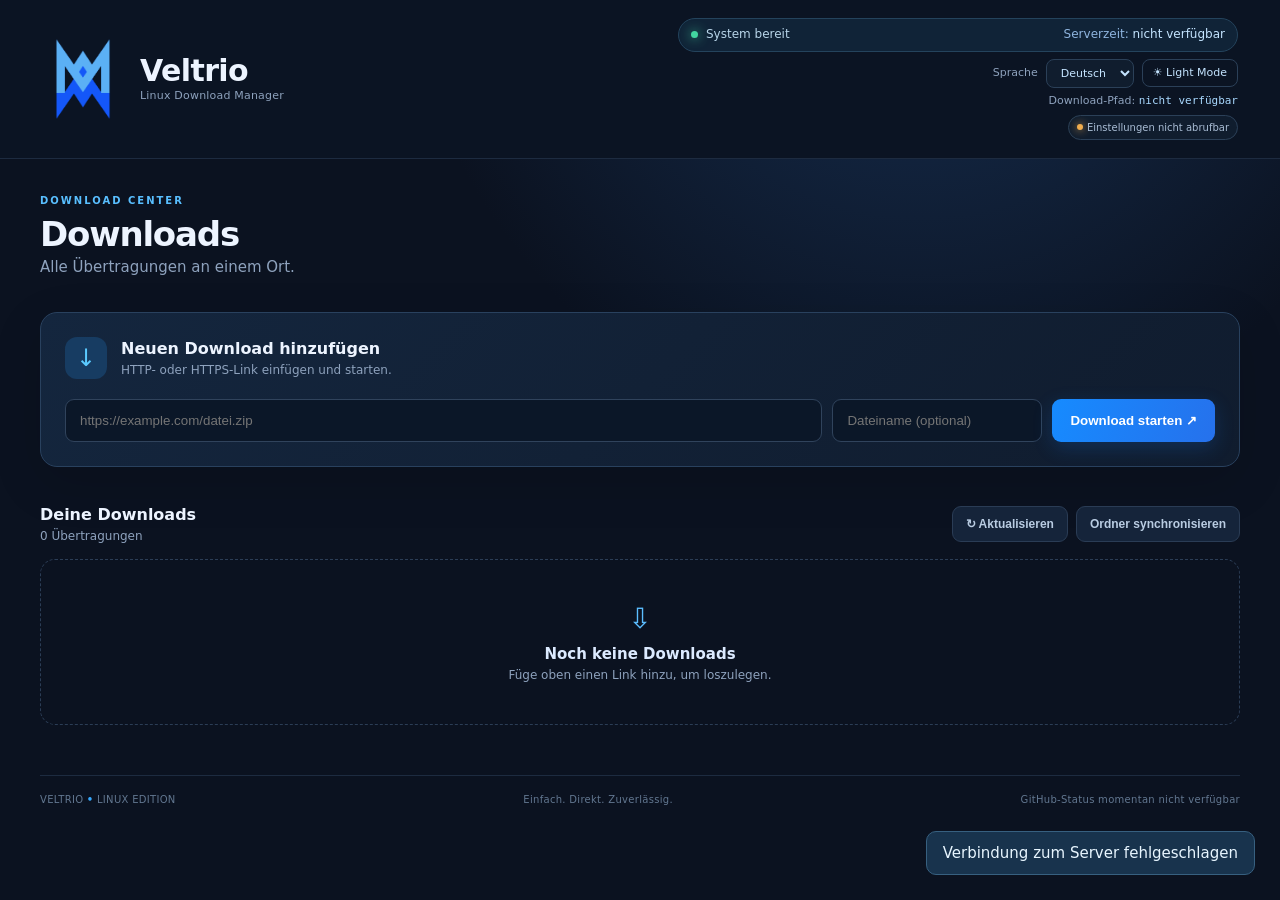
==== commit d41f63fd: "Update Download Folder" ====
--- a/templates/index.html
+++ b/templates/index.html
@@ -1,5 +1,5 @@
 <!doctype html>
-<html lang="de"><head><meta charset="utf-8"><meta name="viewport" content="width=device-width,initial-scale=1"><meta name="theme-color" content="#0b1220"><title>Veltrio – Download Manager</title><link rel="icon" type="image/svg+xml" href="/static/logo-status.svg"><link rel="stylesheet" href="/static/app.css?v=veltrio-brand-title-20261105-9"></head>
+<html lang="de"><head><meta charset="utf-8"><meta name="viewport" content="width=device-width,initial-scale=1"><meta name="theme-color" content="#0b1220"><title>Veltrio – Download Manager</title><link rel="icon" type="image/svg+xml" href="/static/logo-status.svg"><link rel="stylesheet" href="/static/app.css?v=veltrio-folder-sync-20261106-1"></head>
 <body><div class="shell"><aside class="sidebar"><div class="brand">
 <img class="logo" src="/static/logo-wlm.png" alt="Veltrio Logo">
 <div class="brand-copy"><div class="brand-name">Veltrio</div><div class="brand-subtitle">Linux Download Manager</div></div>
@@ -7,6 +7,6 @@
 <div class="language-picker"><label for="language-select" data-i18n="language">Sprache</label><select id="language-select" aria-label="Language"><option value="de">Deutsch</option><option value="en">English</option><option value="es">Español</option></select><button type="button" id="theme-toggle" class="theme-toggle" aria-label="Toggle light/dark mode">☀ Light</button></div><div class="storage-path"><span data-i18n="downloadPath">Download-Pfad:</span> <code id="download-path">wird geladen …</code></div><div class="config-lights" id="config-lights" aria-live="polite"><span class="config-light pending">Einstellungen werden geladen …</span></div></div><div class="side-note">LINUX DOWNLOAD MANAGER</div></aside>
 <main><header><div><div class="eyebrow" data-i18n="downloadCenter">DOWNLOAD CENTER</div><h1 data-i18n="downloads">Downloads</h1><p class="sub" data-i18n="subtitle">Alle Übertragungen an einem Ort.</p></div></header>
 <section class="add-card"><div class="add-title"><div class="add-icon">↓</div><div><h2 data-i18n="addDownload">Neuen Download hinzufügen</h2><p data-i18n="addHint">HTTP- oder HTTPS-Link einfügen und starten.</p></div></div><form id="add-form"><input id="url" type="url" placeholder="https://example.com/file.zip" data-i18n-placeholder="urlPlaceholder" required><input id="filename" placeholder="Dateiname (optional)" data-i18n-placeholder="filenameOptional"><button type="submit"><span data-i18n="startDownload">Download starten</span> <span>↗</span></button></form></section>
-<section class="list-head"><div><h2 data-i18n="yourDownloads">Deine Downloads</h2><p id="count">0 Übertragungen</p></div><button class="refresh" id="refresh" data-i18n="refresh">↻ Aktualisieren</button></section>
+<section class="list-head"><div><h2 data-i18n="yourDownloads">Deine Downloads</h2><p id="count">0 Übertragungen</p></div><div class="list-actions"><button class="refresh" id="refresh" data-i18n="refresh">↻ Aktualisieren</button><button class="refresh" id="sync-folder" data-i18n="syncFolder">Ordner synchronisieren</button></div></section>
 <section id="downloads" class="downloads"><div class="empty"><div class="empty-icon">⇩</div><h3 data-i18n="noDownloads">Noch keine Downloads</h3><p data-i18n="emptyHint">Füge oben einen Link hinzu, um loszulegen.</p></div></section>
 <footer class="status-footer"><span>VELTRIO <b>•</b> LINUX EDITION</span><span data-i18n="tagline">Einfach. Direkt. Zuverlässig.</span><span id="version-status"><a href="https://github.com/anonymous-writer/Veltrio" target="_blank" rel="noopener">GitHub</a> · Status wird geladen …</span></footer></main></div><div id="toast"></div><script src="/static/app.js"></script></body></html>
--- a/static/app.css
+++ b/static/app.css
@@ -970,3 +970,21 @@
         font-size:24px !important;
     }
 }
+
+
+/* Folder synchronization controls */
+.list-actions{
+    display:flex;
+    align-items:center;
+    justify-content:flex-end;
+    gap:8px;
+    flex-wrap:wrap;
+}
+.status.missing{
+    color:#fca5a5;
+    background:rgba(239,68,68,.12);
+    border:1px solid rgba(239,68,68,.28);
+}
+@media(max-width:600px){
+    .list-actions{width:100%;justify-content:flex-start}
+}
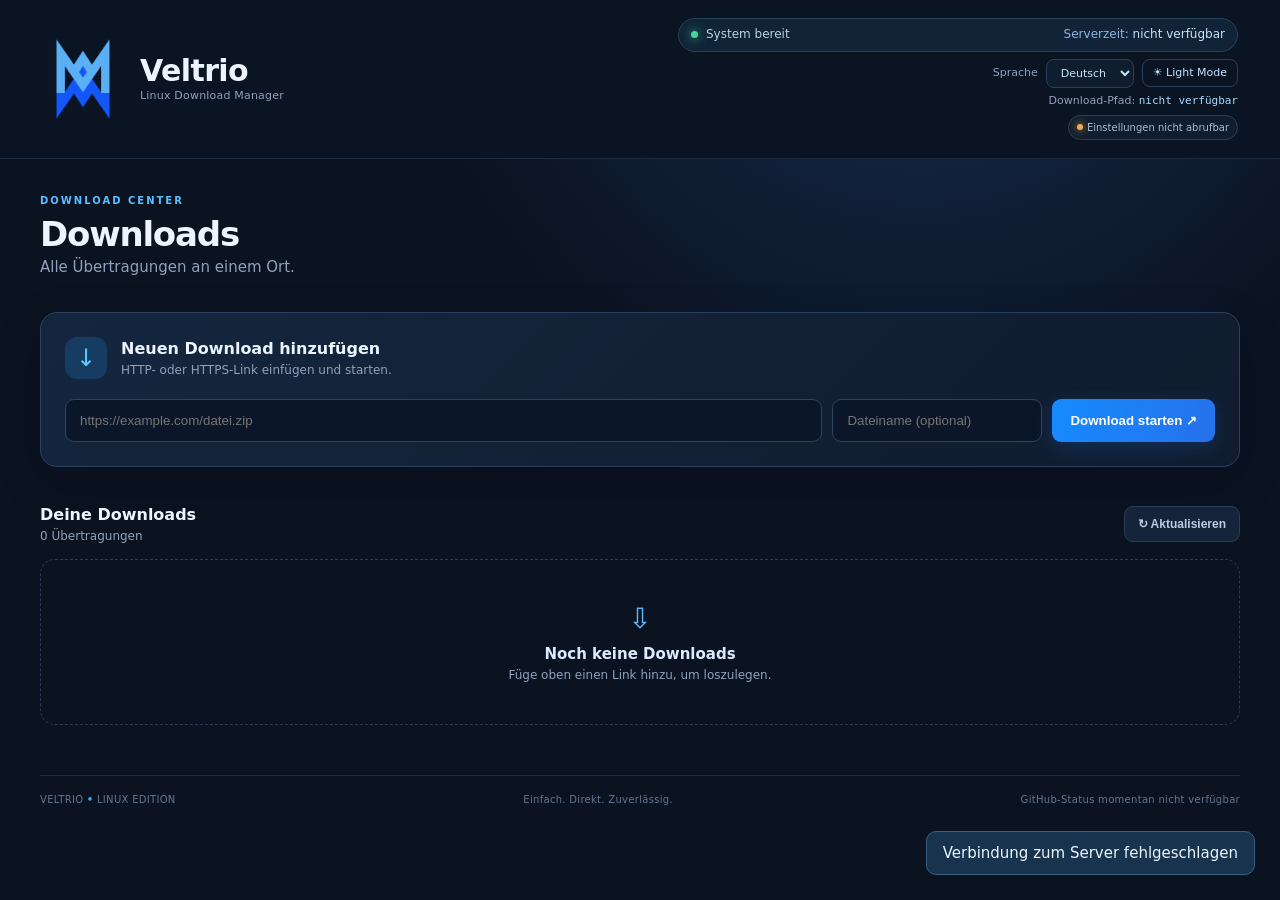
==== commit 07ed2fb9: "Update Download Folder" ====
--- a/templates/index.html
+++ b/templates/index.html
@@ -7,6 +7,6 @@
 <div class="language-picker"><label for="language-select" data-i18n="language">Sprache</label><select id="language-select" aria-label="Language"><option value="de">Deutsch</option><option value="en">English</option><option value="es">Español</option></select><button type="button" id="theme-toggle" class="theme-toggle" aria-label="Toggle light/dark mode">☀ Light</button></div><div class="storage-path"><span data-i18n="downloadPath">Download-Pfad:</span> <code id="download-path">wird geladen …</code></div><div class="config-lights" id="config-lights" aria-live="polite"><span class="config-light pending">Einstellungen werden geladen …</span></div></div><div class="side-note">LINUX DOWNLOAD MANAGER</div></aside>
 <main><header><div><div class="eyebrow" data-i18n="downloadCenter">DOWNLOAD CENTER</div><h1 data-i18n="downloads">Downloads</h1><p class="sub" data-i18n="subtitle">Alle Übertragungen an einem Ort.</p></div></header>
 <section class="add-card"><div class="add-title"><div class="add-icon">↓</div><div><h2 data-i18n="addDownload">Neuen Download hinzufügen</h2><p data-i18n="addHint">HTTP- oder HTTPS-Link einfügen und starten.</p></div></div><form id="add-form"><input id="url" type="url" placeholder="https://example.com/file.zip" data-i18n-placeholder="urlPlaceholder" required><input id="filename" placeholder="Dateiname (optional)" data-i18n-placeholder="filenameOptional"><button type="submit"><span data-i18n="startDownload">Download starten</span> <span>↗</span></button></form></section>
-<section class="list-head"><div><h2 data-i18n="yourDownloads">Deine Downloads</h2><p id="count">0 Übertragungen</p></div><div class="list-actions"><button class="refresh" id="refresh" data-i18n="refresh">↻ Aktualisieren</button><button class="refresh" id="sync-folder" data-i18n="syncFolder">Ordner synchronisieren</button></div></section>
+<section class="list-head"><div><h2 data-i18n="yourDownloads">Deine Downloads</h2><p id="count">0 Übertragungen</p></div><button class="refresh" id="refresh" data-i18n="refresh">↻ Aktualisieren</button></section>
 <section id="downloads" class="downloads"><div class="empty"><div class="empty-icon">⇩</div><h3 data-i18n="noDownloads">Noch keine Downloads</h3><p data-i18n="emptyHint">Füge oben einen Link hinzu, um loszulegen.</p></div></section>
 <footer class="status-footer"><span>VELTRIO <b>•</b> LINUX EDITION</span><span data-i18n="tagline">Einfach. Direkt. Zuverlässig.</span><span id="version-status"><a href="https://github.com/anonymous-writer/Veltrio" target="_blank" rel="noopener">GitHub</a> · Status wird geladen …</span></footer></main></div><div id="toast"></div><script src="/static/app.js"></script></body></html>
--- a/static/app.css
+++ b/static/app.css
@@ -972,19 +972,3 @@
 }
 
 
-/* Folder synchronization controls */
-.list-actions{
-    display:flex;
-    align-items:center;
-    justify-content:flex-end;
-    gap:8px;
-    flex-wrap:wrap;
-}
-.status.missing{
-    color:#fca5a5;
-    background:rgba(239,68,68,.12);
-    border:1px solid rgba(239,68,68,.28);
-}
-@media(max-width:600px){
-    .list-actions{width:100%;justify-content:flex-start}
-}
